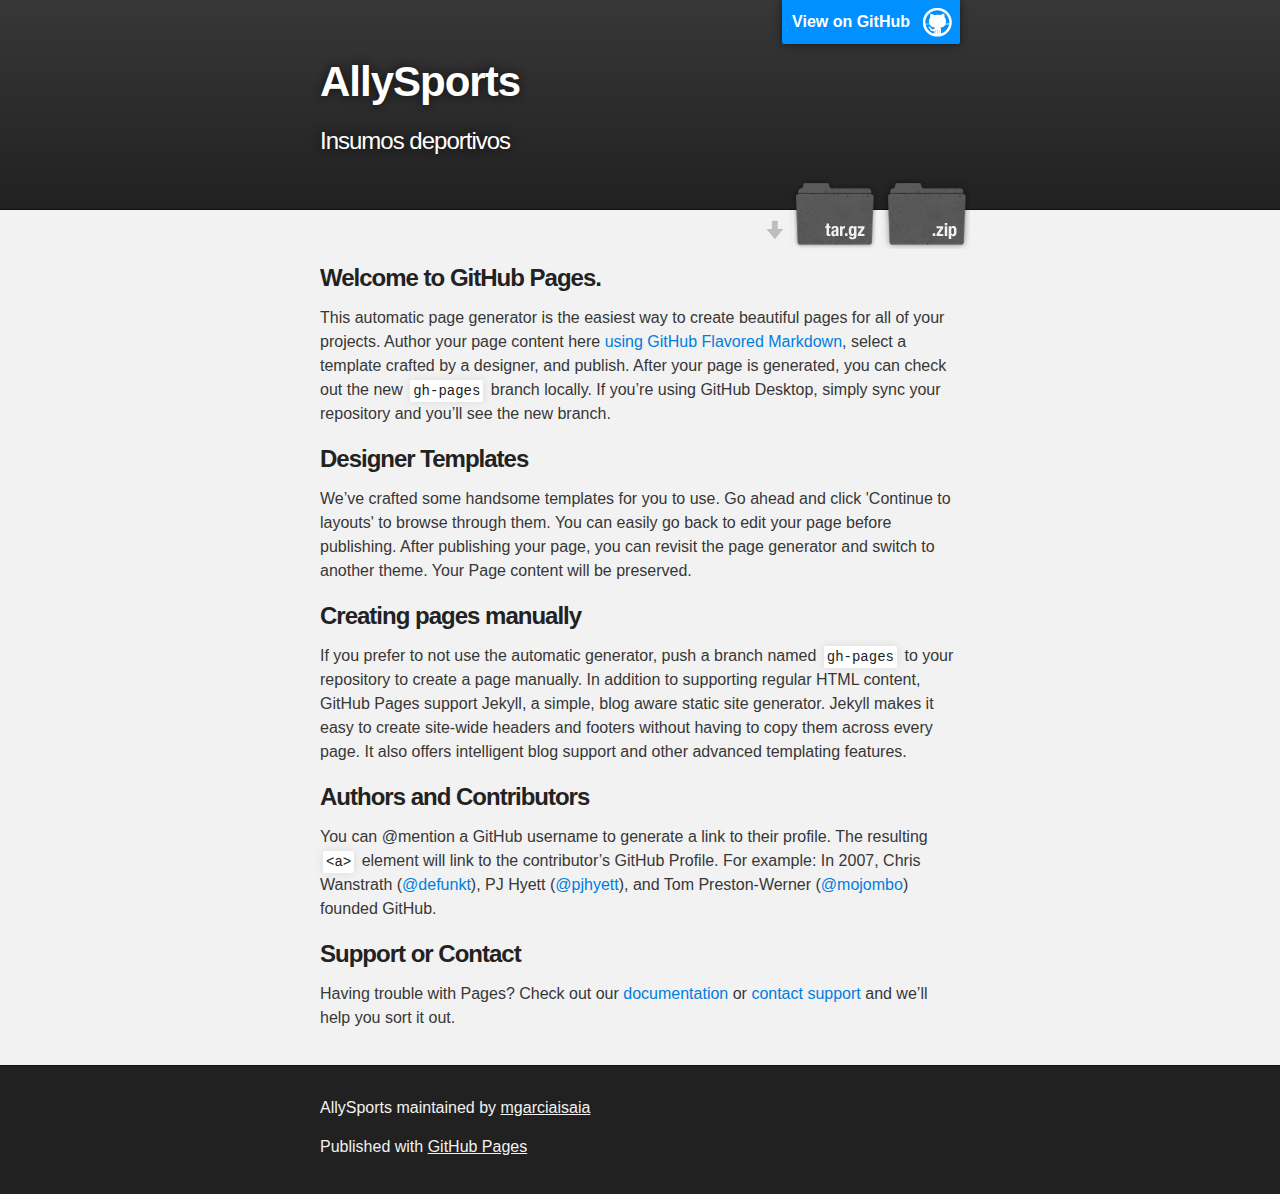
==== index.html @ 5dfdf800 "Create gh-pages branch via GitHub" ====
<!DOCTYPE html>
<html>

  <head>
    <meta charset='utf-8'>
    <meta http-equiv="X-UA-Compatible" content="chrome=1">
    <meta name="description" content="AllySports : Insumos deportivos">

    <link rel="stylesheet" type="text/css" media="screen" href="stylesheets/stylesheet.css">

    <title>AllySports</title>
  </head>

  <body>

    <!-- HEADER -->
    <div id="header_wrap" class="outer">
        <header class="inner">
          <a id="forkme_banner" href="https://github.com/mgarciaisaia/allysports">View on GitHub</a>

          <h1 id="project_title">AllySports</h1>
          <h2 id="project_tagline">Insumos deportivos</h2>

            <section id="downloads">
              <a class="zip_download_link" href="https://github.com/mgarciaisaia/allysports/zipball/master">Download this project as a .zip file</a>
              <a class="tar_download_link" href="https://github.com/mgarciaisaia/allysports/tarball/master">Download this project as a tar.gz file</a>
            </section>
        </header>
    </div>

    <!-- MAIN CONTENT -->
    <div id="main_content_wrap" class="outer">
      <section id="main_content" class="inner">
        <h3>
<a id="welcome-to-github-pages" class="anchor" href="#welcome-to-github-pages" aria-hidden="true"><span aria-hidden="true" class="octicon octicon-link"></span></a>Welcome to GitHub Pages.</h3>

<p>This automatic page generator is the easiest way to create beautiful pages for all of your projects. Author your page content here <a href="https://guides.github.com/features/mastering-markdown/">using GitHub Flavored Markdown</a>, select a template crafted by a designer, and publish. After your page is generated, you can check out the new <code>gh-pages</code> branch locally. If you’re using GitHub Desktop, simply sync your repository and you’ll see the new branch.</p>

<h3>
<a id="designer-templates" class="anchor" href="#designer-templates" aria-hidden="true"><span aria-hidden="true" class="octicon octicon-link"></span></a>Designer Templates</h3>

<p>We’ve crafted some handsome templates for you to use. Go ahead and click 'Continue to layouts' to browse through them. You can easily go back to edit your page before publishing. After publishing your page, you can revisit the page generator and switch to another theme. Your Page content will be preserved.</p>

<h3>
<a id="creating-pages-manually" class="anchor" href="#creating-pages-manually" aria-hidden="true"><span aria-hidden="true" class="octicon octicon-link"></span></a>Creating pages manually</h3>

<p>If you prefer to not use the automatic generator, push a branch named <code>gh-pages</code> to your repository to create a page manually. In addition to supporting regular HTML content, GitHub Pages support Jekyll, a simple, blog aware static site generator. Jekyll makes it easy to create site-wide headers and footers without having to copy them across every page. It also offers intelligent blog support and other advanced templating features.</p>

<h3>
<a id="authors-and-contributors" class="anchor" href="#authors-and-contributors" aria-hidden="true"><span aria-hidden="true" class="octicon octicon-link"></span></a>Authors and Contributors</h3>

<p>You can @mention a GitHub username to generate a link to their profile. The resulting <code>&lt;a&gt;</code> element will link to the contributor’s GitHub Profile. For example: In 2007, Chris Wanstrath (<a href="https://github.com/defunkt" class="user-mention">@defunkt</a>), PJ Hyett (<a href="https://github.com/pjhyett" class="user-mention">@pjhyett</a>), and Tom Preston-Werner (<a href="https://github.com/mojombo" class="user-mention">@mojombo</a>) founded GitHub.</p>

<h3>
<a id="support-or-contact" class="anchor" href="#support-or-contact" aria-hidden="true"><span aria-hidden="true" class="octicon octicon-link"></span></a>Support or Contact</h3>

<p>Having trouble with Pages? Check out our <a href="https://help.github.com/pages">documentation</a> or <a href="https://github.com/contact">contact support</a> and we’ll help you sort it out.</p>
      </section>
    </div>

    <!-- FOOTER  -->
    <div id="footer_wrap" class="outer">
      <footer class="inner">
        <p class="copyright">AllySports maintained by <a href="https://github.com/mgarciaisaia">mgarciaisaia</a></p>
        <p>Published with <a href="https://pages.github.com">GitHub Pages</a></p>
      </footer>
    </div>

    

  </body>
</html>
---- stylesheets/stylesheet.css ----
/*******************************************************************************
Slate Theme for GitHub Pages
by Jason Costello, @jsncostello
*******************************************************************************/

@import url(github-light.css);

/*******************************************************************************
MeyerWeb Reset
*******************************************************************************/

html, body, div, span, applet, object, iframe,
h1, h2, h3, h4, h5, h6, p, blockquote, pre,
a, abbr, acronym, address, big, cite, code,
del, dfn, em, img, ins, kbd, q, s, samp,
small, strike, strong, sub, sup, tt, var,
b, u, i, center,
dl, dt, dd, ol, ul, li,
fieldset, form, label, legend,
table, caption, tbody, tfoot, thead, tr, th, td,
article, aside, canvas, details, embed,
figure, figcaption, footer, header, hgroup,
menu, nav, output, ruby, section, summary,
time, mark, audio, video {
  margin: 0;
  padding: 0;
  border: 0;
  font: inherit;
  vertical-align: baseline;
}

/* HTML5 display-role reset for older browsers */
article, aside, details, figcaption, figure,
footer, header, hgroup, menu, nav, section {
  display: block;
}

ol, ul {
  list-style: none;
}

table {
  border-collapse: collapse;
  border-spacing: 0;
}

/*******************************************************************************
Theme Styles
*******************************************************************************/

body {
  box-sizing: border-box;
  color:#373737;
  background: #212121;
  font-size: 16px;
  font-family: 'Myriad Pro', Calibri, Helvetica, Arial, sans-serif;
  line-height: 1.5;
  -webkit-font-smoothing: antialiased;
}

h1, h2, h3, h4, h5, h6 {
  margin: 10px 0;
  font-weight: 700;
  color:#222222;
  font-family: 'Lucida Grande', 'Calibri', Helvetica, Arial, sans-serif;
  letter-spacing: -1px;
}

h1 {
  font-size: 36px;
  font-weight: 700;
}

h2 {
  padding-bottom: 10px;
  font-size: 32px;
  background: url('../images/bg_hr.png') repeat-x bottom;
}

h3 {
  font-size: 24px;
}

h4 {
  font-size: 21px;
}

h5 {
  font-size: 18px;
}

h6 {
  font-size: 16px;
}

p {
  margin: 10px 0 15px 0;
}

footer p {
  color: #f2f2f2;
}

a {
  text-decoration: none;
  color: #007edf;
  text-shadow: none;

  transition: color 0.5s ease;
  transition: text-shadow 0.5s ease;
  -webkit-transition: color 0.5s ease;
  -webkit-transition: text-shadow 0.5s ease;
  -moz-transition: color 0.5s ease;
  -moz-transition: text-shadow 0.5s ease;
  -o-transition: color 0.5s ease;
  -o-transition: text-shadow 0.5s ease;
  -ms-transition: color 0.5s ease;
  -ms-transition: text-shadow 0.5s ease;
}

a:hover, a:focus {text-decoration: underline;}

footer a {
  color: #F2F2F2;
  text-decoration: underline;
}

em {
  font-style: italic;
}

strong {
  font-weight: bold;
}

img {
  position: relative;
  margin: 0 auto;
  max-width: 739px;
  padding: 5px;
  margin: 10px 0 10px 0;
  border: 1px solid #ebebeb;

  box-shadow: 0 0 5px #ebebeb;
  -webkit-box-shadow: 0 0 5px #ebebeb;
  -moz-box-shadow: 0 0 5px #ebebeb;
  -o-box-shadow: 0 0 5px #ebebeb;
  -ms-box-shadow: 0 0 5px #ebebeb;
}

p img {
  display: inline;
  margin: 0;
  padding: 0;
  vertical-align: middle;
  text-align: center;
  border: none;
}

pre, code {
  width: 100%;
  color: #222;
  background-color: #fff;

  font-family: Monaco, "Bitstream Vera Sans Mono", "Lucida Console", Terminal, monospace;
  font-size: 14px;

  border-radius: 2px;
  -moz-border-radius: 2px;
  -webkit-border-radius: 2px;
}

pre {
  width: 100%;
  padding: 10px;
  box-shadow: 0 0 10px rgba(0,0,0,.1);
  overflow: auto;
}

code {
  padding: 3px;
  margin: 0 3px;
  box-shadow: 0 0 10px rgba(0,0,0,.1);
}

pre code {
  display: block;
  box-shadow: none;
}

blockquote {
  color: #666;
  margin-bottom: 20px;
  padding: 0 0 0 20px;
  border-left: 3px solid #bbb;
}


ul, ol, dl {
  margin-bottom: 15px
}

ul {
  list-style-position: inside;
  list-style: disc;
  padding-left: 20px;
}

ol {
  list-style-position: inside;
  list-style: decimal;
  padding-left: 20px;
}

dl dt {
  font-weight: bold;
}

dl dd {
  padding-left: 20px;
  font-style: italic;
}

dl p {
  padding-left: 20px;
  font-style: italic;
}

hr {
  height: 1px;
  margin-bottom: 5px;
  border: none;
  background: url('../images/bg_hr.png') repeat-x center;
}

table {
  border: 1px solid #373737;
  margin-bottom: 20px;
  text-align: left;
 }

th {
  font-family: 'Lucida Grande', 'Helvetica Neue', Helvetica, Arial, sans-serif;
  padding: 10px;
  background: #373737;
  color: #fff;
 }

td {
  padding: 10px;
  border: 1px solid #373737;
 }

form {
  background: #f2f2f2;
  padding: 20px;
}

/*******************************************************************************
Full-Width Styles
*******************************************************************************/

.outer {
  width: 100%;
}

.inner {
  position: relative;
  max-width: 640px;
  padding: 20px 10px;
  margin: 0 auto;
}

#forkme_banner {
  display: block;
  position: absolute;
  top:0;
  right: 10px;
  z-index: 10;
  padding: 10px 50px 10px 10px;
  color: #fff;
  background: url('../images/blacktocat.png') #0090ff no-repeat 95% 50%;
  font-weight: 700;
  box-shadow: 0 0 10px rgba(0,0,0,.5);
  border-bottom-left-radius: 2px;
  border-bottom-right-radius: 2px;
}

#header_wrap {
  background: #212121;
  background: -moz-linear-gradient(top, #373737, #212121);
  background: -webkit-linear-gradient(top, #373737, #212121);
  background: -ms-linear-gradient(top, #373737, #212121);
  background: -o-linear-gradient(top, #373737, #212121);
  background: linear-gradient(top, #373737, #212121);
}

#header_wrap .inner {
  padding: 50px 10px 30px 10px;
}

#project_title {
  margin: 0;
  color: #fff;
  font-size: 42px;
  font-weight: 700;
  text-shadow: #111 0px 0px 10px;
}

#project_tagline {
  color: #fff;
  font-size: 24px;
  font-weight: 300;
  background: none;
  text-shadow: #111 0px 0px 10px;
}

#downloads {
  position: absolute;
  width: 210px;
  z-index: 10;
  bottom: -40px;
  right: 0;
  height: 70px;
  background: url('../images/icon_download.png') no-repeat 0% 90%;
}

.zip_download_link {
  display: block;
  float: right;
  width: 90px;
  height:70px;
  text-indent: -5000px;
  overflow: hidden;
  background: url(../images/sprite_download.png) no-repeat bottom left;
}

.tar_download_link {
  display: block;
  float: right;
  width: 90px;
  height:70px;
  text-indent: -5000px;
  overflow: hidden;
  background: url(../images/sprite_download.png) no-repeat bottom right;
  margin-left: 10px;
}

.zip_download_link:hover {
  background: url(../images/sprite_download.png) no-repeat top left;
}

.tar_download_link:hover {
  background: url(../images/sprite_download.png) no-repeat top right;
}

#main_content_wrap {
  background: #f2f2f2;
  border-top: 1px solid #111;
  border-bottom: 1px solid #111;
}

#main_content {
  padding-top: 40px;
}

#footer_wrap {
  background: #212121;
}



/*******************************************************************************
Small Device Styles
*******************************************************************************/

@media screen and (max-width: 480px) {
  body {
    font-size:14px;
  }

  #downloads {
    display: none;
  }

  .inner {
    min-width: 320px;
    max-width: 480px;
  }

  #project_title {
  font-size: 32px;
  }

  h1 {
    font-size: 28px;
  }

  h2 {
    font-size: 24px;
  }

  h3 {
    font-size: 21px;
  }

  h4 {
    font-size: 18px;
  }

  h5 {
    font-size: 14px;
  }

  h6 {
    font-size: 12px;
  }

  code, pre {
    min-width: 320px;
    max-width: 480px;
    font-size: 11px;
  }

}
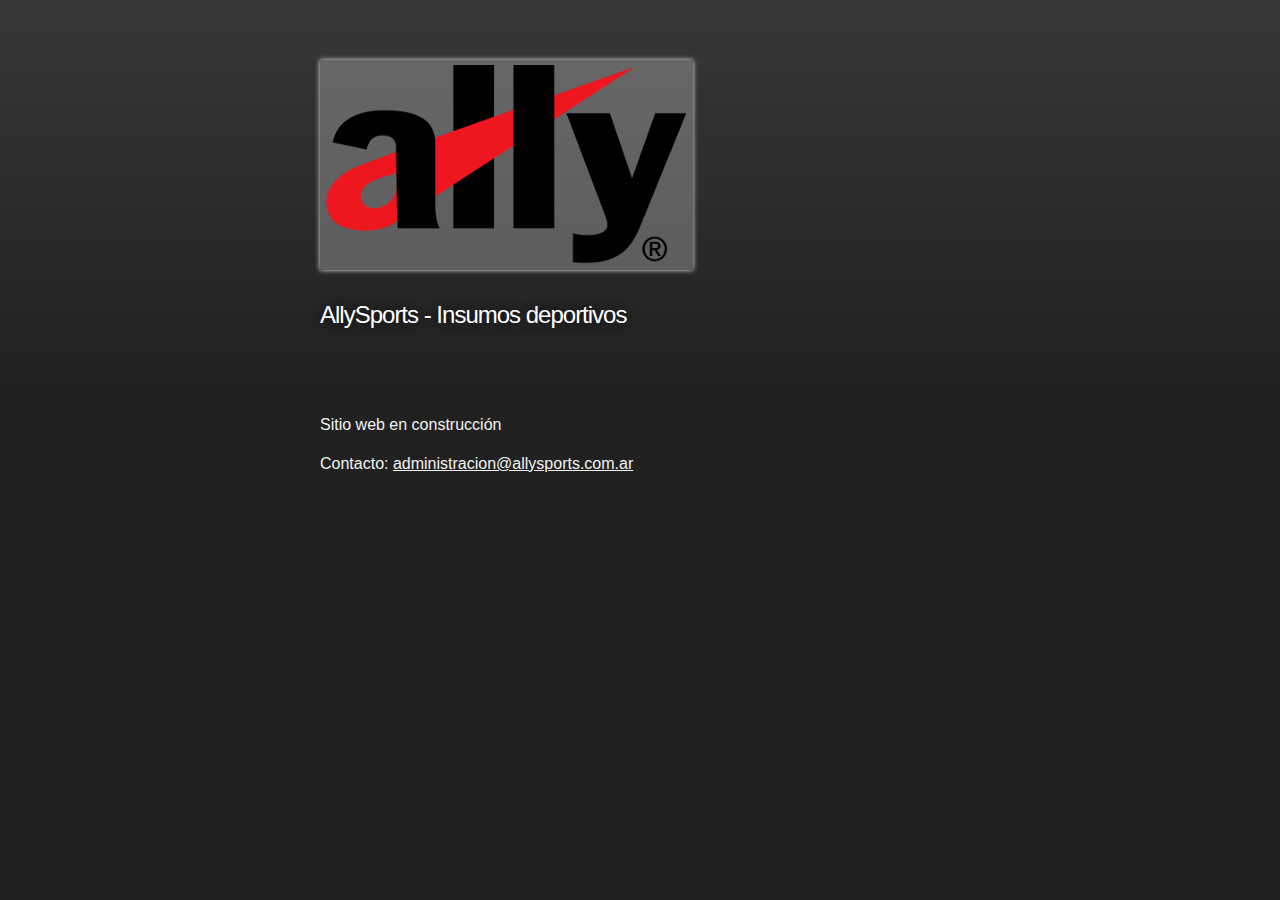
==== commit 81a26a6c: "Logo" ====
--- a/index.html
+++ b/index.html
@@ -16,57 +16,22 @@
     <!-- HEADER -->
     <div id="header_wrap" class="outer">
         <header class="inner">
-          <a id="forkme_banner" href="https://github.com/mgarciaisaia/allysports">View on GitHub</a>
-
-          <h1 id="project_title">AllySports</h1>
-          <h2 id="project_tagline">Insumos deportivos</h2>
-
-            <section id="downloads">
-              <a class="zip_download_link" href="https://github.com/mgarciaisaia/allysports/zipball/master">Download this project as a .zip file</a>
-              <a class="tar_download_link" href="https://github.com/mgarciaisaia/allysports/tarball/master">Download this project as a tar.gz file</a>
-            </section>
+          <img src="images/ally.png" title="AllySports" alt="AllySports" />
+          <h2 id="project_tagline">AllySports - Insumos deportivos</h2>
         </header>
     </div>
 
-    <!-- MAIN CONTENT -->
-    <div id="main_content_wrap" class="outer">
-      <section id="main_content" class="inner">
-        <h3>
-<a id="welcome-to-github-pages" class="anchor" href="#welcome-to-github-pages" aria-hidden="true"><span aria-hidden="true" class="octicon octicon-link"></span></a>Welcome to GitHub Pages.</h3>
 
-<p>This automatic page generator is the easiest way to create beautiful pages for all of your projects. Author your page content here <a href="https://guides.github.com/features/mastering-markdown/">using GitHub Flavored Markdown</a>, select a template crafted by a designer, and publish. After your page is generated, you can check out the new <code>gh-pages</code> branch locally. If you’re using GitHub Desktop, simply sync your repository and you’ll see the new branch.</p>
-
-<h3>
-<a id="designer-templates" class="anchor" href="#designer-templates" aria-hidden="true"><span aria-hidden="true" class="octicon octicon-link"></span></a>Designer Templates</h3>
-
-<p>We’ve crafted some handsome templates for you to use. Go ahead and click 'Continue to layouts' to browse through them. You can easily go back to edit your page before publishing. After publishing your page, you can revisit the page generator and switch to another theme. Your Page content will be preserved.</p>
-
-<h3>
-<a id="creating-pages-manually" class="anchor" href="#creating-pages-manually" aria-hidden="true"><span aria-hidden="true" class="octicon octicon-link"></span></a>Creating pages manually</h3>
-
-<p>If you prefer to not use the automatic generator, push a branch named <code>gh-pages</code> to your repository to create a page manually. In addition to supporting regular HTML content, GitHub Pages support Jekyll, a simple, blog aware static site generator. Jekyll makes it easy to create site-wide headers and footers without having to copy them across every page. It also offers intelligent blog support and other advanced templating features.</p>
-
-<h3>
-<a id="authors-and-contributors" class="anchor" href="#authors-and-contributors" aria-hidden="true"><span aria-hidden="true" class="octicon octicon-link"></span></a>Authors and Contributors</h3>
-
-<p>You can @mention a GitHub username to generate a link to their profile. The resulting <code>&lt;a&gt;</code> element will link to the contributor’s GitHub Profile. For example: In 2007, Chris Wanstrath (<a href="https://github.com/defunkt" class="user-mention">@defunkt</a>), PJ Hyett (<a href="https://github.com/pjhyett" class="user-mention">@pjhyett</a>), and Tom Preston-Werner (<a href="https://github.com/mojombo" class="user-mention">@mojombo</a>) founded GitHub.</p>
-
-<h3>
-<a id="support-or-contact" class="anchor" href="#support-or-contact" aria-hidden="true"><span aria-hidden="true" class="octicon octicon-link"></span></a>Support or Contact</h3>
-
-<p>Having trouble with Pages? Check out our <a href="https://help.github.com/pages">documentation</a> or <a href="https://github.com/contact">contact support</a> and we’ll help you sort it out.</p>
-      </section>
-    </div>
 
     <!-- FOOTER  -->
     <div id="footer_wrap" class="outer">
       <footer class="inner">
-        <p class="copyright">AllySports maintained by <a href="https://github.com/mgarciaisaia">mgarciaisaia</a></p>
-        <p>Published with <a href="https://pages.github.com">GitHub Pages</a></p>
+        <p>Sitio web en construcción</p>
+        <p>Contacto: <a href="mailto:administracion@allysports.com.ar">administracion@allysports.com.ar</a></p>
       </footer>
     </div>
 
-    
+
 
   </body>
 </html>
--- a/stylesheets/stylesheet.css
+++ b/stylesheets/stylesheet.css
@@ -139,7 +139,8 @@
   max-width: 739px;
   padding: 5px;
   margin: 10px 0 10px 0;
-  border: 1px solid #ebebeb;
+  background-color: rgba(255, 255, 255, 0.25);
+  /*border: 1px solid #ebebeb;*/
 
   box-shadow: 0 0 5px #ebebeb;
   -webkit-box-shadow: 0 0 5px #ebebeb;
